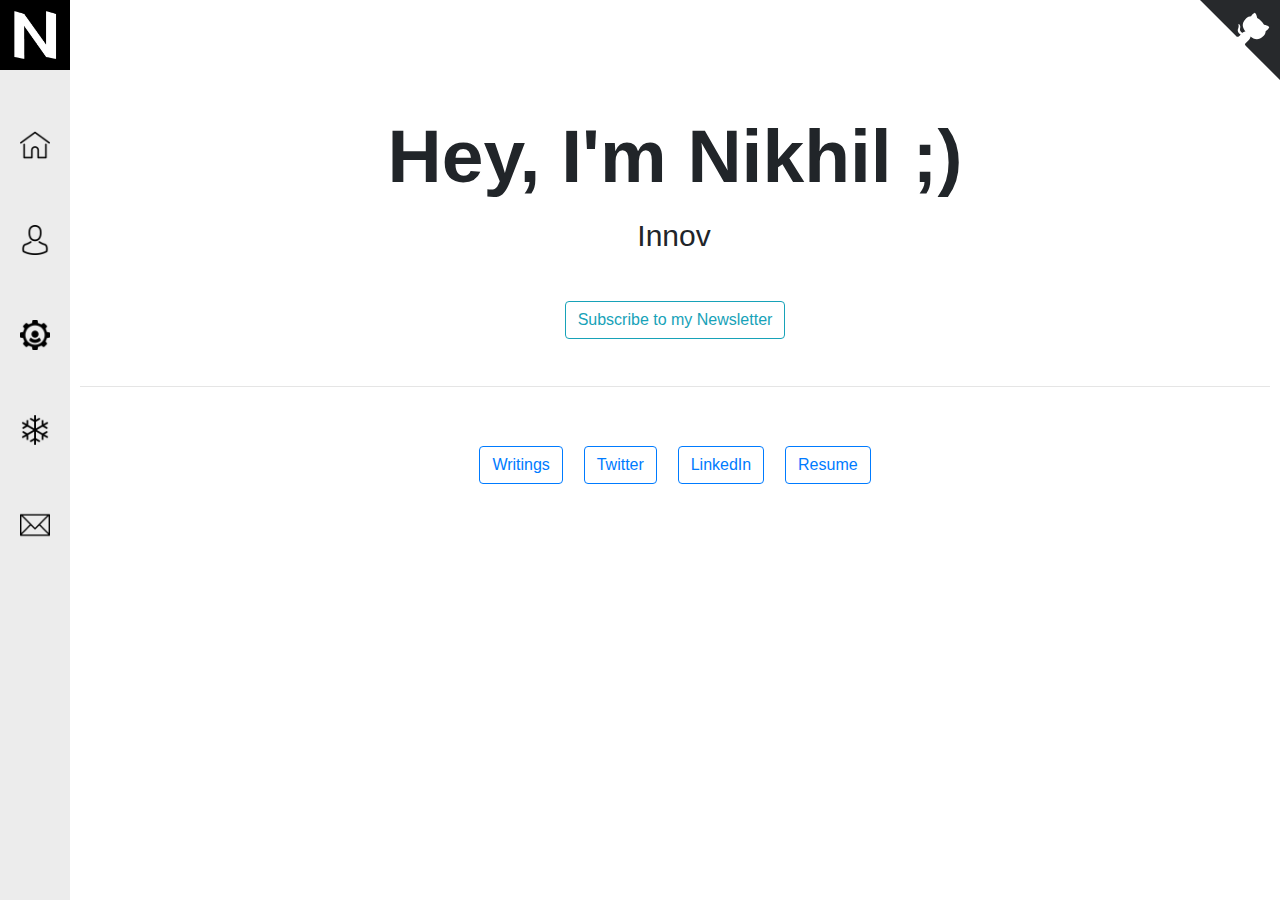
==== index.html @ a7bd6d06 "Homepage and work page added" ====
<!DOCTYPE html>
<html lang="en">
<head>
	<meta charset="utf-8">
	<meta name="author" content="Nikhil Bindal">
	<meta name="description" content="Software Engineer / FullStack Web Developer / Data Scientist">
	<meta property="og:type" content="website">
    <meta property="og:title" content="Nikhil Bindal">
    <meta property="og:url" content="https://nikk.me/">
    <meta property="og:description" content="Software Engineer / FullStack Web Developer / Data Scientist">
	<title>Nikhil Bindal</title>
	<link rel="icon" type="image/png" href="./img/favicon.ico">
	<script type="text/javascript" src="./js/script.js"></script>
	<link rel="stylesheet" type="text/css" href="./css/style.css">
	<link rel="stylesheet" href="https://maxcdn.bootstrapcdn.com/bootstrap/4.0.0/css/bootstrap.min.css" integrity="sha384-Gn5384xqQ1aoWXA+058RXPxPg6fy4IWvTNh0E263XmFcJlSAwiGgFAW/dAiS6JXm" crossorigin="anonymous">
</head>
<body>
	<!-- Sidebar -->
	<div class="sideNav">
		<a href="index.html" id="logo"><img src="./img/logo.png" style="height: 70px"></a>
		<div class="wrapper">
			<a href="index.html" class="page">
				<img class="hover" src="./img/home.png" style="height: 30px">
				<p class="text">Home</p>
			</a>
		</div>
		<div class="wrapper">
			<a href="about.html" class="page">
				<img class="hover" src="./img/avatar.png" style="height: 30px">
				<p class="text">About</p>
			</a>
		</div>
		<div class="wrapper">
			<a href="skills.html" class="page">
				<img class="hover" src="./img/settings.png" style="height: 30px">
				<p class="text">Skills</p>
			</a>
		</div>
		<div class="wrapper">
			<a href="https://www.gitshowcase.com/nikhiloo7" class="page">
				<img class="hover" src="./img/snowflake.png" style="height: 30px">
				<p class="text">Work</p>
			</a>
		</div>
		<div class="wrapper">
			<a href="contact.html" class="page">
				<img class="hover" src="./img/contact.png" style="height: 30px">
				<p class="text">Contact</p>
			</a>
		</div>
	</div>

	<!-- Main Content -->
	<div class="main">
		<a href="https://github.com/NikhilOO7" class="github-corner" aria-label="View source on Github">
			<svg width="80" height="80" viewBox="0 0 250 250" style="fill:#27292c; color:#fff; position: fixed; top: 0; border: 0; right: 0;" aria-hidden="true">
	        <path d="M0,0 L115,115 L130,115 L142,142 L250,250 L250,0 Z"></path>
	        <path d="M128.3,109.0 C113.8,99.7 119.0,89.6 119.0,89.6 C122.0,82.7 120.5,78.6 120.5,78.6 C119.2,72.0 123.4,76.3 123.4,76.3 C127.3,80.9 125.5,87.3 125.5,87.3 C122.9,97.6 130.6,101.9 134.4,103.2" fill="currentColor" style="transform-origin: 130px 106px;" class="octo-arm"></path>
	        <path d="M115.0,115.0 C114.9,115.1 118.7,116.5 119.8,115.4 L133.7,101.6 C136.9,99.2 139.9,98.4 142.2,98.6 C133.8,88.0 127.5,74.4 143.8,58.0 C148.5,53.4 154.0,51.2 159.7,51.0 C160.3,49.4 163.2,43.6 171.4,40.1 C171.4,40.1 176.1,42.5 178.8,56.2 C183.1,58.6 187.2,61.8 190.9,65.4 C194.5,69.0 197.7,73.2 200.1,77.6 C213.8,80.2 216.3,84.9 216.3,84.9 C212.7,93.1 206.9,96.0 205.4,96.6 C205.1,102.4 203.0,107.8 198.3,112.5 C181.9,128.9 168.3,122.5 157.7,114.1 C157.9,116.9 156.7,120.9 152.7,124.9 L141.0,136.5 C139.8,137.7 141.6,141.9 141.8,141.8 Z" fill="currentColor" class="octo-body"></path>
	    	</svg>
	    	<span class="folded-corner"></span>
	    </a>

	    <div class="heading"> Hey, I'm Nikhil ;) <div>
	    <div class="typewrite" data-period="2000" id="typewriter" data-type='["I am a Software Engineer", "I am a Data Scientist too", "Innovation is my passion", "A humble learner"]'> <span class="wrap"></span>  
	    </div>


	    
	    <button type="button" class="btn btn-outline-info">Subscribe to my Newsletter</button>

	    <hr>

	    <div>
	    	<button type="button" class="btn btn-outline-primary" onclick="window.location='https://medium.com/@nikhilbindal2'">Writings</button>
	    	<button type="button" class="btn btn-outline-primary" onclick="window.location='https://twitter.com/NikhilBindal2'">Twitter</button>
	    	<button type="button" class="btn btn-outline-primary" onclick="window.location='https://www.linkedin.com/in/nikhil-bindal/'">LinkedIn</button>
	    	<button type="button" class="btn btn-outline-primary" id="Resume">Resume</button>    
	    </div>
	</div>
</body>
</html>
---- css/style.css ----
/* GIT CORNER IMAGE */
.github-corner:hover .octo-arm{
    animation:octocat-wave 560ms ease-in-out
}
@keyframes octocat-wave{
    0%,100%{transform:rotate(0)}
    20%,60%{transform:rotate(-25deg)}
    40%,80%{transform:rotate(10deg)}
}
@media (max-width:500px){
    .github-corner:hover .octo-arm{
        animation:none
    }
    .github-corner .octo-arm{
        animation:octocat-wave 560ms ease-in-out
    }
}

/* Heading */
.heading {
    text-align: center;
    font-size: 75px;
    padding-top: 100px;
    font-weight: bold;
}

#typewriter {
    font-size: 30px;
    font-weight: initial;
}

/* Sidebar */
.sideNav {
    height: 100%;
    width: 70px;
    position: fixed;
    z-index: 1;
    top: 0;
    left: 0;
    background-color: #11111114;
    overflow-x: hidden;
    padding-top: 0px;
}

.page {
    text-align: center;
    padding-top: 50px;
    text-decoration: none;
    font-size: 30px;
    color: #818181;
    display: block;
}

.sideNav a:hover {
    color: #f1f1f1;
}


/* Hover event on links in sidebar */
.text {
    display: none;
    text-decoration: none;
    color: #212529a6;
    font-size: 15px;
}

.wrapper:hover .hover {
    display: none;
}

.wrapper:hover .text {
    display: block;
}



/* Main Content */
.main {
    margin-left: 70px; /* Same as the width of the sidenav */
    font-size: 28px; /* Increased text to enable scrolling */
    padding: 0px 10px;
}

@media screen and (max-height: 450px) {
    .sidenav {padding-top: 15px;}
    .sidenav a {font-size: 18px;}
}
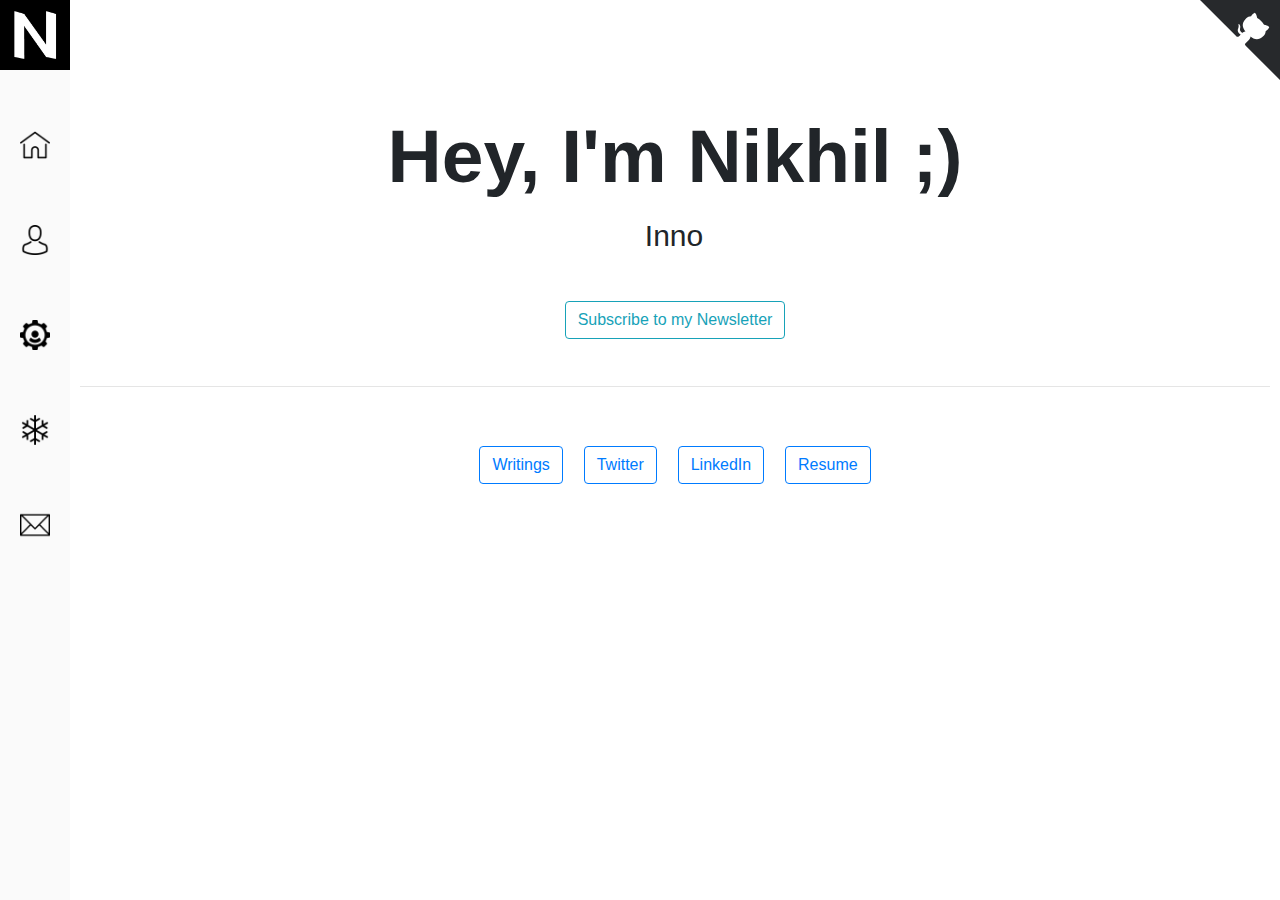
==== commit 8867283b: "Resume updated" ====
--- a/index.html
+++ b/index.html
@@ -75,7 +75,7 @@
 	    	<button type="button" class="btn btn-outline-primary" onclick="window.location='https://medium.com/@nikhilbindal2'">Writings</button>
 	    	<button type="button" class="btn btn-outline-primary" onclick="window.location='https://twitter.com/NikhilBindal2'">Twitter</button>
 	    	<button type="button" class="btn btn-outline-primary" onclick="window.location='https://www.linkedin.com/in/nikhil-bindal/'">LinkedIn</button>
-	    	<button type="button" class="btn btn-outline-primary" id="Resume">Resume</button>    
+	    	<a href="./Nikhil's Resume.pdf" download> <button type="button" class="btn btn-outline-primary" id="Resume"> Resume </button></a>  
 	    </div>
 	</div>
 </body>
--- a/css/style.css
+++ b/css/style.css
@@ -37,7 +37,7 @@
     z-index: 1;
     top: 0;
     left: 0;
-    background-color: #11111114;
+    background-color: #11111105;
     overflow-x: hidden;
     padding-top: 0px;
 }
@@ -85,3 +85,44 @@
     .sidenav {padding-top: 15px;}
     .sidenav a {font-size: 18px;}
 }
+
+/* Skill canvas chart */
+/*@media (max-width: 960px) {
+    .skillsCharts {
+        position: relative;
+        left: 0%;
+        width: 80%;
+        top: 0%;
+        clear: both;
+        overflow: hidden;
+        margin: auto;
+        transform: translateY(0%);
+    }
+}
+
+#myCanvas {
+    width: 100%;
+    top: 0;
+    bottom: 0;
+    right: 0;
+    left: 0;
+    vertical-align: middle;
+    display: inline-block;
+}
+
+#myCanvasContainer {
+    position: relative;
+    margin: 0, 10% !important;
+    display: block;
+    clear: both;
+    width: 80%;
+    height: auto;
+}
+*/
+
+/* Map */
+#map {
+    height: 800px;
+    width: 50%;
+    float: right;
+}